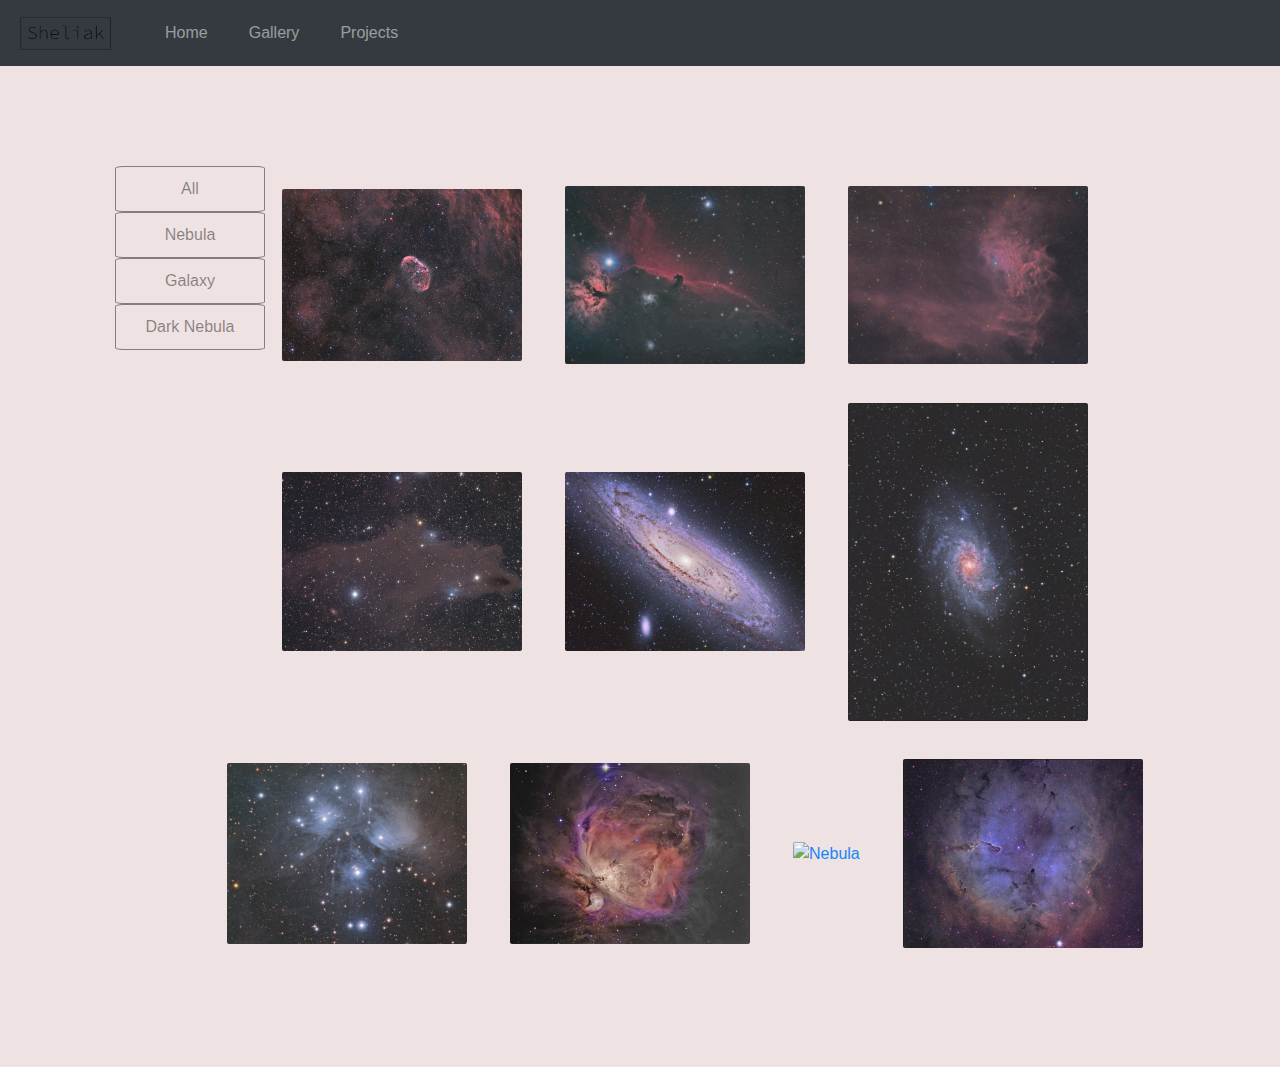
==== html/gallery.html @ 84a30f09 "intializing commit on responisve version" ====
<!DOCTYPE html>
<html lang="en">

<head>
    <title>Bootstrap Example</title>
    <meta charset="utf-8">
    <meta name="viewport" content="width=device-width, initial-scale=1">

    <link rel="stylesheet" href="../bootstrap-4.1.1-dist/css/bootstrap.min.css">

    <link rel="stylesheet" type="text/css" href="../style.css">
    <link rel="stylesheet" type="text/css" href="../css/galler.css">
    <script src="../jquery-3.3.1.js"></script>

    <script src="https://maxcdn.bootstrapcdn.com/bootstrap/4.1.1/js/bootstrap.min.js"></script>

    <script src="../javascript/gallery.js"></script>


</head>

<body>

    <div class="d-lg-none">
        <nav class="navbar navbar-expand-sm bg-dark navbar-dark">

            <a class="navbar-brand" href="../index.html">
                <img src="../Photos/sheliak.png" alt="logo" style="width:100px;">
            </a>
            <button class="navbar-toggler" type="button" data-toggle="collapse" data-target="#collapsibleNavbar">
                <span class="navbar-toggler-icon"></span>
            </button>
            <div class="collapse navbar-collapse" id="collapsibleNavbar">
                <ul class="navbar-nav">
                    <li class="nav-item">
                        <a class="nav-link" href="../index.html">Home</a>
                    </li>
                    <li class="nav-item">
                        <a class="nav-link" href="#">Gallery</a>
                    </li>
                    <li class="nav-item">
                        <a class="nav-link" href="projects.html">Projects</a>
                    </li>
                </ul>
            </div>
        </nav>
    </div>



    <div class="d-none d-lg-block">
        <nav class="navbar navbar-expand-sm bg-dark navbar-dark">

            <!-- Brand/logo -->
            <a class="navbar-brand" href="../index.html">
                <img src="../Photos/sheliak.png" alt="logo" style="width:100px;">
            </a>

            <!-- Links -->
            <ul class="navbar-nav">
                <li class="nav-item">
                    <a class="nav-link" href="../index.html">Home</a>
                </li>
                <li class="nav-item">
                    <a class="nav-link" href="#">Gallery</a>
                </li>
                <li class="nav-item">
                    <a class="nav-link" href="projects.html">Projects</a>
                </li>
            </ul>
        </nav>
    </div>


    <div class="row">
        <div class="col-lg-1">
            <div class="gconteiner">
                <ul>
                    <li class="buttong" data-filter="all">All</li>

                    <li class="buttong" data-filter="Nebula">Nebula</li>
                    <li class="buttong" data-filter="Galaxy">Galaxy</li>
                    <li class="buttong" data-filter="DarkNebula">Dark Nebula</li>

                </ul>
<br><br><br>
            </div>
            
        </div>
        <div class="col-lg-11">

            <div class="gconteiner">


                <a target="_blank" href="../Photos/Crescent_Nebula___Ngc6888.jpg">
                    <img class="filter gallery Nebula" src="../Photos/Crescent_Nebula___Ngc6888.jpg" alt="Nebula"></img>
                </a>
                <a target="_blank" href="../Photos/Ic434___Horsehead_Nebula__lrgb_.jpg">
                    <img class="filter gallery Nebula" src="../Photos/Ic434___Horsehead_Nebula__lrgb_.jpg" alt="Nebula"></img>
                </a>
                <a target="_blank" href="../Photos/Ic_405____Flaming_Star_Nebula__hargb_.jpg">
                    <img class="filter gallery Nebula" src="../Photos/Ic_405____Flaming_Star_Nebula__hargb_.jpg" alt="Nebula"></img>
                </a>
                <a target="_blank" href="../Photos/Ldn1235___Vdb149__vdb150.jpg">
                    <img class="filter gallery DarkNebula" src="../Photos/Ldn1235___Vdb149__vdb150.jpg" alt="Nebula"></img>
                </a>
                <a target="_blank" href="../Photos/M31_Andromeda_Galaxy.png">
                    <img class="filter gallery Galaxy" src="../Photos/M31_Andromeda_Galaxy.png" alt="Nebula"></img>
                </a>
                <a target="_blank" href="../Photos/Messier_33___Triangulum_Galaxy.jpg">
                    <img class="filter gallery Galaxy" src="../Photos/Messier_33___Triangulum_Galaxy.jpg" alt="Nebula">
                </a>
                <a target="_blank" href="../Photos/M45.png">
                    <img class="filter gallery Nebula" src="../Photos/M45.png" alt="Custer" /></img>
                </a>
                <a target="_blank" href="../Photos/M42.png">
                    <img class="filter gallery Nebula" src="../Photos/M42.png" alt="Nebula"></img>
                </a>
                <a target="_blank" href="../Photos/Ic5070___Ngc7000__nb_____________.png">
                    <img class="filter gallery Nebula" src="../Photos/Ic5070___Ngc7000__nb_____________.png" alt="Nebula"></img>
                </a>
                <a target="_blank" href="../Photos/Ic_1396___The_Elephant_Trunk_Nebula____widefield_.png">
                    <img class="filter gallery DarkNebula" src="../Photos/Ic_1396___The_Elephant_Trunk_Nebula____widefield_.png" alt="Nebula"></img>
                </a>
            </div>

        </div>
    </div>





    </div>

</body>

</html>
---- style.css ----
body{
    background-color:rgb(238, 226, 226);
    text-align: center;
}


.nav-item {
margin-left: 25px;}


img{
    width: 60%;
    height: auto;
}

.row.second img{
    opacity: .8;
}

.row{

    margin:100px;
}
---- css/galler.css ----
.gconteiner ul {
    padding:0;
    position:relative;
    width: 100%;
    margin: auto;
  }


 
  .gconteiner ul li{

    list-style: none;
    float:center;
    padding:10px 20px;
    color:rgba(0, 0, 0, 0.445);
    width:150px;
    height:auto;
    border: 1px solid rgba(0, 0, 0, 0.445);
    border-radius: 5%;
    
  }
  .gconteiner img{
    width:25%;
    height:auto;
    margin:2%;
    border-radius:2px;
    opacity: .9;
  }
  
  .gconteiner ul li:hover,
  
  .active{
    background:rgba(182, 182, 182, 0.959);
    color:#521ee07e;
    cursor: context-menu;
    
  }
  /*.gconteiner{
    padding: 55px 0px;
    position:relative;
    padding:30px;
    box-sizing: border-box;
  }*/

  .gcontainer img{
    width:23%;
    height:100px;
    line-height:100px;
    color:rgba(255,255,255,.5);
    float:center;
    margin: 10px;
  }
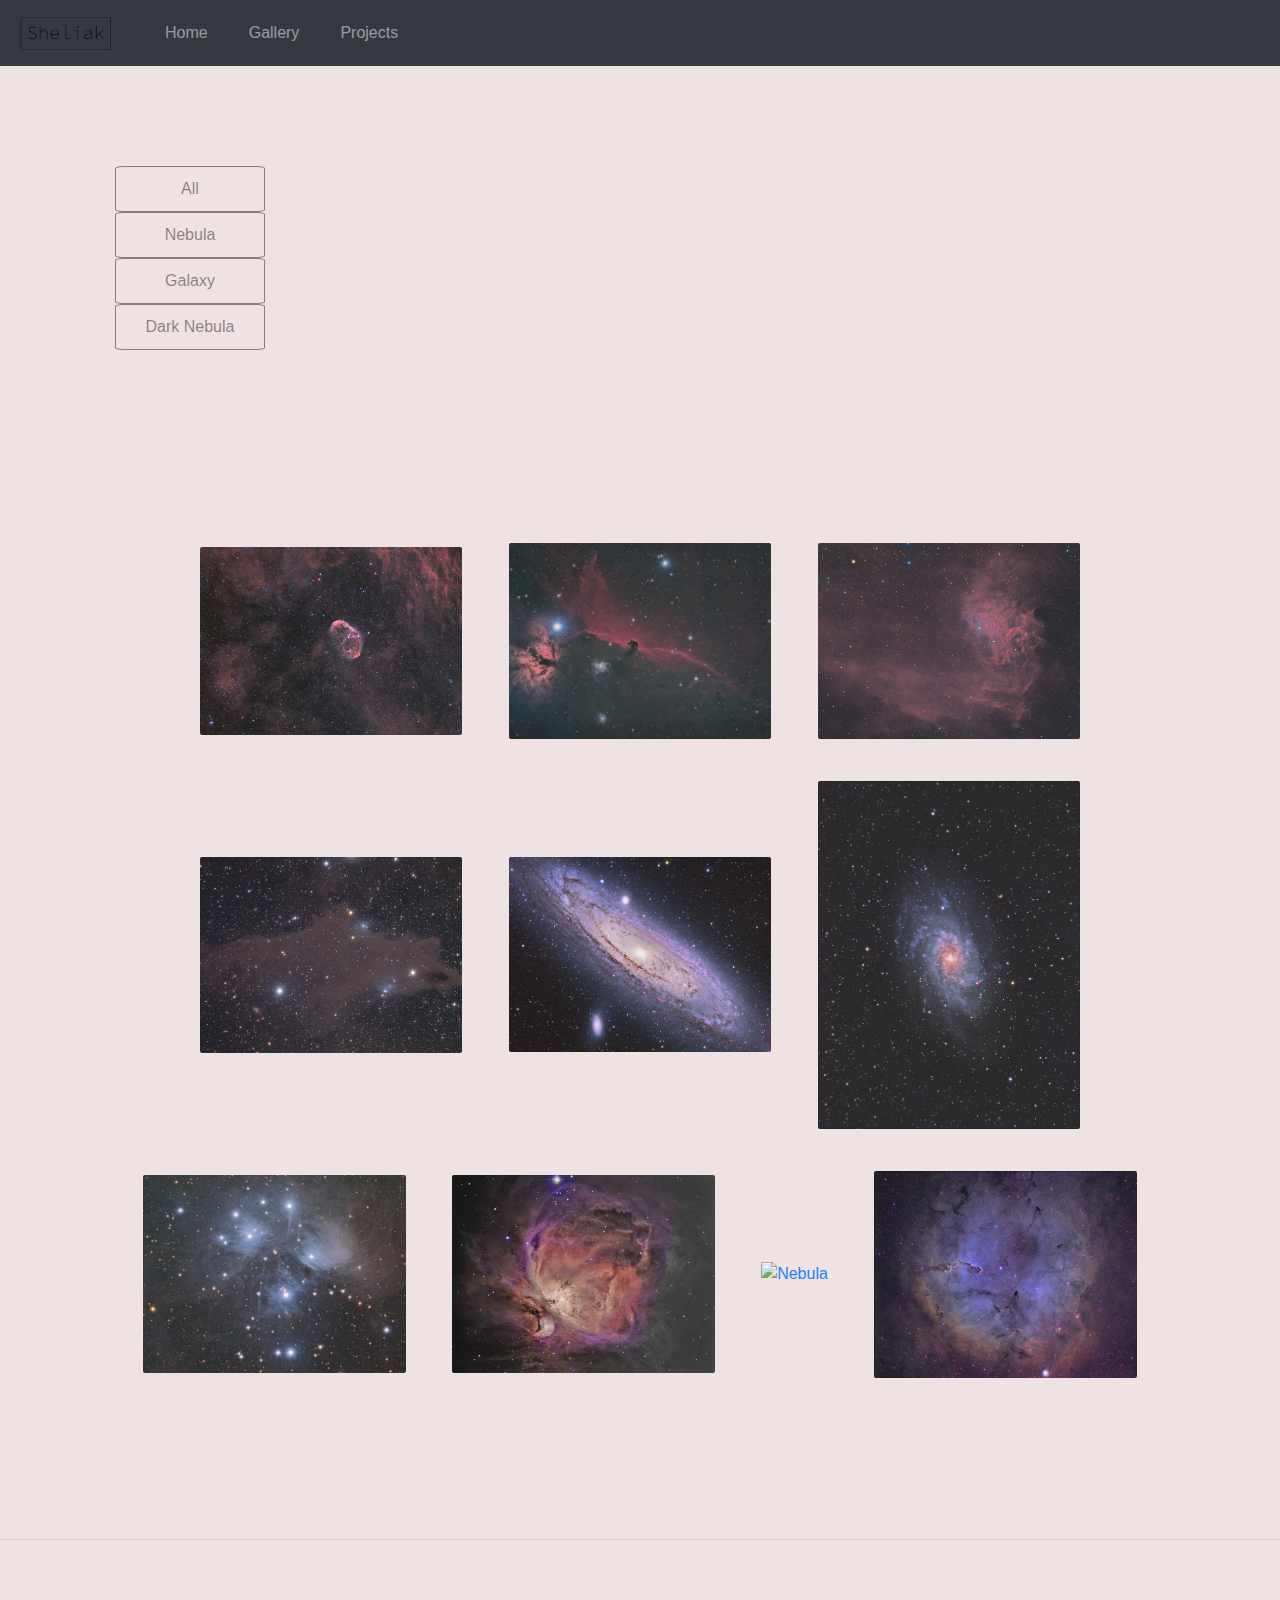
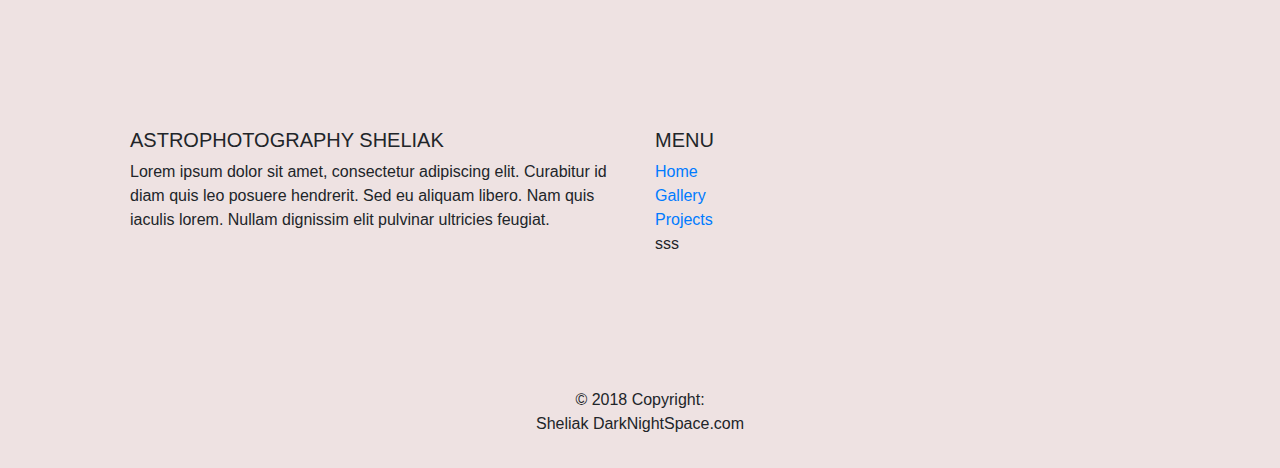
==== commit 245ea272: "Add footer" ====
--- a/html/gallery.html
+++ b/html/gallery.html
@@ -73,7 +73,7 @@
 
 
     <div class="row">
-        <div class="col-lg-1">
+        <div class="col-lg-12">
             <div class="gconteiner">
                 <ul>
                     <li class="buttong" data-filter="all">All</li>
@@ -86,8 +86,11 @@
 <br><br><br>
             </div>
             
-        </div>
-        <div class="col-lg-11">
+        </div> </div>
+
+        <div class="row">
+
+        <div class="col-lg-12">
 
             <div class="gconteiner">
 
@@ -126,6 +129,7 @@
 
         </div>
     </div>
+    </div>
 
 
 
@@ -133,6 +137,49 @@
 
     </div>
 
+    <br>
+    <hr>
+    <br>
+       
+<footer class="page-footer font-small blue pt-4 mt-4">
+
+    <div class="container-fluid text-center text-md-left">
+        <div class="row">
+
+            <div class="col-md-6">
+                <h5 class="text-uppercase">Astrophotography Sheliak</h5>
+                <p>Lorem ipsum dolor sit amet, consectetur adipiscing elit. Curabitur id diam quis leo posuere hendrerit. Sed eu aliquam libero. Nam quis iaculis lorem. Nullam dignissim elit pulvinar ultricies feugiat.</p>
+            </div>
+
+            <div class="col-md-6">
+                <h5 class="text-uppercase">Menu</h5>
+                <ul class="list-unstyled">
+                    <li>
+                        <a href="../index.html">Home</a>
+                    </li>
+                    <li>
+                        <a href="#">Gallery</a>
+                    </li>
+                    <li>
+                        <a href="projects.html">Projects</a>
+                    </li>
+                sss               </ul>
+            </div>
+        </div>
+    </div>
+
+    <div class="footer-copyright py-3 text-center">
+        © 2018 Copyright:
+        <p> Sheliak DarkNightSpace.com </p>
+    </div>
+
+</footer>
+
+</div>
+
+
+    </div>
+
 </body>
 
 </html>